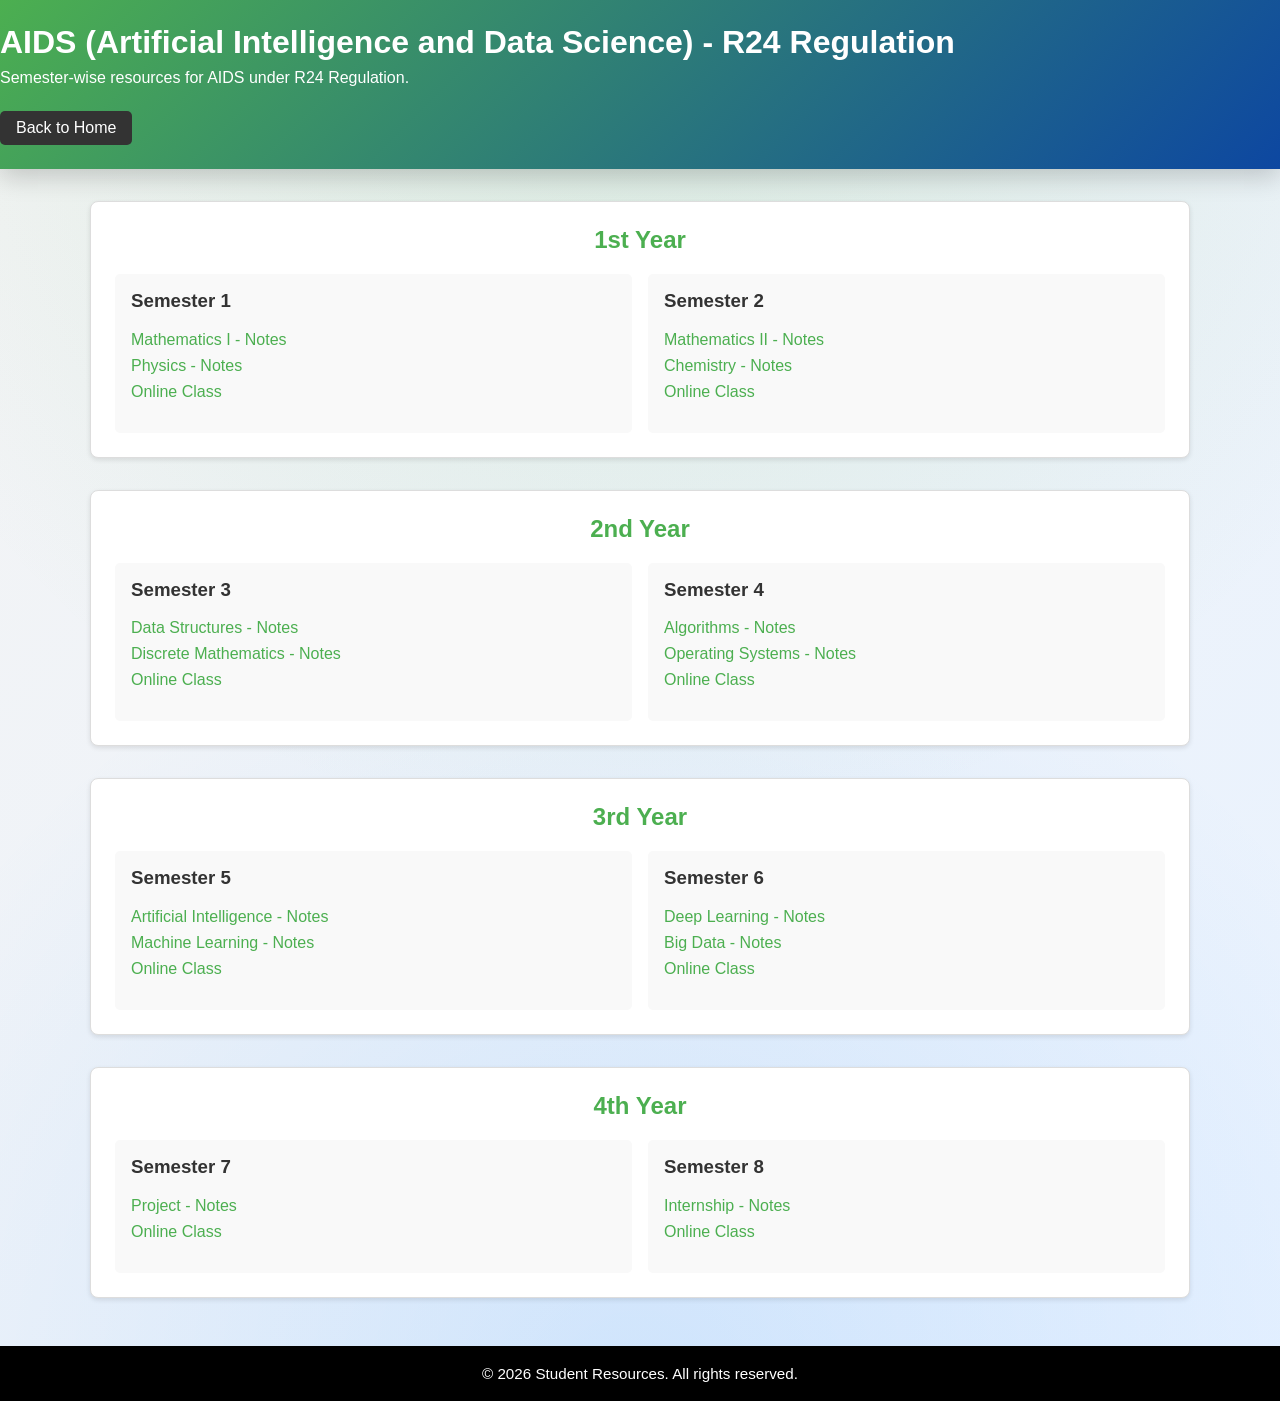
==== aids-r24.html @ 4a4cba32 "Initial upload" ====
<!DOCTYPE html>
<html lang="en">
<head>
    <meta charset="UTF-8">
    <meta name="viewport" content="width=device-width, initial-scale=1.0">
    <title>AIDS - R24 Regulation</title>
    <link rel="stylesheet" href="style.css">
</head>
<body>
    <header>
        <h1>AIDS (Artificial Intelligence and Data Science) - R24 Regulation</h1>
        <p>Semester-wise resources for AIDS under R24 Regulation.</p>
        <a href="home page.html" class="back-link">Back to Home</a>
    </header>

    <main>
        <section id="years">
            <!-- 1st Year -->
            <div class="year-block">
                <h2>1st Year</h2>
                <div class="semesters-flex">
                    <div class="semester-box">
                        <h3>Semester 1</h3>
                        <ul>
                            <li><a href="branches/aids/r24/sem1/math/notes.pdf">Mathematics I - Notes</a></li>
                            <li><a href="branches/aids/r24/sem1/physics/notes.pdf">Physics - Notes</a></li>
                            <li><a href="https://example.com/math-class">Online Class</a></li>
                        </ul>
                    </div>
                    <div class="semester-box">
                        <h3>Semester 2</h3>
                        <ul>
                            <li><a href="branches/aids/r24/sem2/math2/notes.pdf">Mathematics II - Notes</a></li>
                            <li><a href="branches/aids/r24/sem2/chemistry/notes.pdf">Chemistry - Notes</a></li>
                            <li><a href="https://example.com/chem-class">Online Class</a></li>
                        </ul>
                    </div>
                </div>
            </div>

            <!-- 2nd Year -->
            <div class="year-block">
                <h2>2nd Year</h2>
                <div class="semesters-flex">
                    <div class="semester-box">
                        <h3>Semester 3</h3>
                        <ul>
                            <li><a href="branches/aids/r24/sem3/ds/notes.pdf">Data Structures - Notes</a></li>
                            <li><a href="branches/aids/r24/sem3/dm/notes.pdf">Discrete Mathematics - Notes</a></li>
                            <li><a href="https://example.com/ds-class">Online Class</a></li>
                        </ul>
                    </div>
                    <div class="semester-box">
                        <h3>Semester 4</h3>
                        <ul>
                            <li><a href="branches/aids/r24/sem4/algo/notes.pdf">Algorithms - Notes</a></li>
                            <li><a href="branches/aids/r24/sem4/os/notes.pdf">Operating Systems - Notes</a></li>
                            <li><a href="https://example.com/algo-class">Online Class</a></li>
                        </ul>
                    </div>
                </div>
            </div>

            <!-- 3rd Year -->
            <div class="year-block">
                <h2>3rd Year</h2>
                <div class="semesters-flex">
                    <div class="semester-box">
                        <h3>Semester 5</h3>
                        <ul>
                            <li><a href="branches/aids/r24/sem5/ai/notes.pdf">Artificial Intelligence - Notes</a></li>
                            <li><a href="branches/aids/r24/sem5/ml/notes.pdf">Machine Learning - Notes</a></li>
                            <li><a href="https://example.com/ai-class">Online Class</a></li>
                        </ul>
                    </div>
                    <div class="semester-box">
                        <h3>Semester 6</h3>
                        <ul>
                            <li><a href="branches/aids/r24/sem6/dl/notes.pdf">Deep Learning - Notes</a></li>
                            <li><a href="branches/aids/r24/sem6/bigdata/notes.pdf">Big Data - Notes</a></li>
                            <li><a href="https://example.com/dl-class">Online Class</a></li>
                        </ul>
                    </div>
                </div>
            </div>

            <!-- 4th Year -->
            <div class="year-block">
                <h2>4th Year</h2>
                <div class="semesters-flex">
                    <div class="semester-box">
                        <h3>Semester 7</h3>
                        <ul>
                            <li><a href="branches/aids/r24/sem7/project/notes.pdf">Project - Notes</a></li>
                            <li><a href="https://example.com/project-class">Online Class</a></li>
                        </ul>
                    </div>
                    <div class="semester-box">
                        <h3>Semester 8</h3>
                        <ul>
                            <li><a href="branches/aids/r24/sem8/internship/notes.pdf">Internship - Notes</a></li>
                            <li><a href="https://example.com/internship-class">Online Class</a></li>
                        </ul>
                    </div>
                </div>
            </div>
        </section>
    </main>

    <footer>
        <p>&copy; 2026 Student Resources. All rights reserved.</p>
    </footer>
</body>
</html>
---- style.css ----
body {
    font-family: Arial, sans-serif;
    margin: 0;
    padding: 0;
    color: #333;
    background: radial-gradient(circle at top, rgba(76, 175, 80, 0.15), transparent 55%),
                radial-gradient(circle at bottom, rgba(0, 123, 255, 0.12), transparent 55%),
                linear-gradient(135deg, #f4f4f4 0%, #e8f2ff 100%);
    min-height: 100vh;
}

header {
    background: linear-gradient(135deg, #4CAF50, #0D47A1);
    color: white;
    padding: 1.5em 0;
    box-shadow: 0 8px 24px rgba(0,0,0,0.18);
}

.header-top {
    display: flex;
    align-items: flex-start;
    justify-content: center;
    gap: 1.5em;
    flex-wrap: wrap;
    padding: 0 1em;
    max-width: 1100px;
    margin: 0 auto;
}

.logo {
    width: 85px;
    height: 85px;
    border-radius: 14px;
    background: rgba(255,255,255,0.25);
    display: flex;
    align-items: center;
    justify-content: center;
    border: 2px solid rgba(255,255,255,0.5);
}

.logo-text {
    font-size: 1.2rem;
    font-weight: bold;
    letter-spacing: 1px;
}

.header-text {
    text-align: left;
    max-width: 720px;
}

header h1 {
    margin: 0;
    transition: color 0.3s;
}

header h1:hover {
    color: #4CAF50;
}

header p {
    margin: 0.5em 0;
}

main {
    max-width: 1100px;
    margin: 0 auto;
    padding: 2em 1.25em 3em;
}

.welcome-section {
    background: rgba(255, 255, 255, 0.1);
    border-radius: 16px;
    padding: 2em;
    box-shadow: 0 10px 25px rgba(0, 0, 0, 0.12);
    margin-bottom: 2em;
}

.welcome-inner h2 {
    margin-top: 0;
    color: #0b3d91;
}

.welcome-inner p {
    line-height: 1.6;
    color: #333;
}

.regulations {
    margin-bottom: 2em;
}

.regulations h2 {
    text-align: center;
    margin-bottom: 1.25em;
    color: #0b3d91;
}

.regulation-grid {
    display: flex;
    flex-direction: column;
    gap: 1.5em;
}

@media (min-width: 860px) {
    .regulation-grid {
        flex-direction: row;
    }
}

.content-area {
    background: rgba(255, 255, 255, 0.9);
    border: 1px solid rgba(0, 0, 0, 0.12);
    border-radius: 12px;
    box-shadow: 0 10px 25px rgba(0,0,0,0.12);
    overflow: hidden;
}

.content-inner {
    padding: 2em;
}

.content-inner h2 {
    margin-top: 0;
    color: #0b3d91;
}

.content-inner p {
    line-height: 1.6;
    color: #333;
}



.sidebar {
    background: white;
    border: 1px solid #ddd;
    border-radius: 12px;
    padding: 1.5em;
    box-shadow: 0 2px 10px rgba(0,0,0,0.08);
}

.sidebar h2 {
    margin-top: 0;
    text-align: center;
    color: #4CAF50;
}

.sidebar-hint {
    margin-top: 1.5em;
    font-size: 0.95rem;
    color: #555;
    text-align: center;
}

.content-area {
    background: white;
    border: 1px solid #ddd;
    border-radius: 12px;
    height: 600px;
    overflow: hidden;
    box-shadow: 0 2px 10px rgba(0,0,0,0.08);
}

.content-area iframe {
    width: 100%;
    height: 100%;
    border: none;
}

#regulations h2 {
    text-align: center;
    margin-bottom: 2em;
}

.regulation-container {
    display: flex;
    flex-direction: column;
    gap: 2em;
}

.regulation-box {
    background-color: rgba(255, 255, 255, 0.15);
    border: 1px solid rgba(0, 0, 0, 0.12);
    border-radius: 12px;
    padding: 1.5em;
    box-shadow: 0 4px 18px rgba(0,0,0,0.12);
    transition: transform 0.25s, box-shadow 0.25s, border-color 0.25s;
    backdrop-filter: blur(12px);
}

.regulation-box:hover {
    transform: translateY(-6px);
    box-shadow: 0 8px 24px rgba(0,0,0,0.16);
}

.regulation-header {
    display: flex;
    align-items: center;
    justify-content: center;
    gap: 0.75em;
    margin-bottom: 0.5em;
}

.regulation-badge {
    display: inline-flex;
    align-items: center;
    justify-content: center;
    width: 48px;
    height: 48px;
    border-radius: 12px;
    font-weight: bold;
    color: white;
    background: rgba(76, 175, 80, 0.9);
    box-shadow: 0 2px 10px rgba(0,0,0,0.12);
}

.r23 .regulation-badge {
    background: linear-gradient(135deg, #4CAF50, #1B5E20);
}

.r24 .regulation-badge {
    background: linear-gradient(135deg, #2196F3, #0D47A1);
}

.regulation-box h3 {
    margin: 0;
    font-size: 1.25rem;
    color: #222;
}

.regulation-desc {
    margin: 0.5em 0 1em;
    color: #444;
    text-align: center;
}

.branches-flex {
    display: flex;
    justify-content: space-around;
    gap: 1em;
    flex-wrap: wrap;
}

.branch-link {
    display: inline-block;
    background-color: #4CAF50;
    color: white;
    padding: 1em 2em;
    text-decoration: none;
    border-radius: 10px;
    font-weight: bold;
    text-align: center;
    transition: background-color 0.25s, transform 0.25s, box-shadow 0.25s;
    box-shadow: 0 2px 6px rgba(0,0,0,0.12);
}

.r23 .branch-link {
    background-color: #43a047;
}

.r23 .branch-link:hover {
    background-color: #388e3c;
}

.r24 .branch-link {
    background-color: #1e88e5;
}

.r24 .branch-link:hover {
    background-color: #1565c0;
}

.branch-link:hover {
    transform: scale(1.05);
    box-shadow: 0 4px 12px rgba(0,0,0,0.16);
}

footer {
    background: #000;
    color: #fff;
    text-align: center;
    padding: 1.25em 1em;
    font-size: 0.95rem;
}

footer p {
    margin: 0;
}

.back-link {
    display: inline-block;
    margin-top: 1em;
    color: white;
    text-decoration: none;
    background-color: #333;
    padding: 0.5em 1em;
    border-radius: 5px;
}

.back-link:hover {
    background-color: #555;
}

#years {
    display: flex;
    flex-direction: column;
    gap: 2em;
}

.year-block {
    background-color: white;
    border: 1px solid #ddd;
    border-radius: 8px;
    padding: 1.5em;
    box-shadow: 0 2px 5px rgba(0,0,0,0.1);
}

.year-block h2 {
    margin-top: 0;
    color: #4CAF50;
    text-align: center;
}

.semesters-flex {
    display: flex;
    justify-content: space-around;
    gap: 1em;
    flex-wrap: wrap;
}

.semester-box {
    flex: 1;
    min-width: 200px;
    background-color: #f9f9f9;
    padding: 1em;
    border-radius: 5px;
}

.semester-box h3 {
    margin-top: 0;
    color: #333;
}

.semester-box ul {
    list-style-type: none;
    padding: 0;
}

.semester-box ul li {
    margin-bottom: 0.5em;
}

.semester-box ul li a {
    color: #4CAF50;
    text-decoration: none;
}

.semester-box ul li a:hover {
    text-decoration: underline;
}
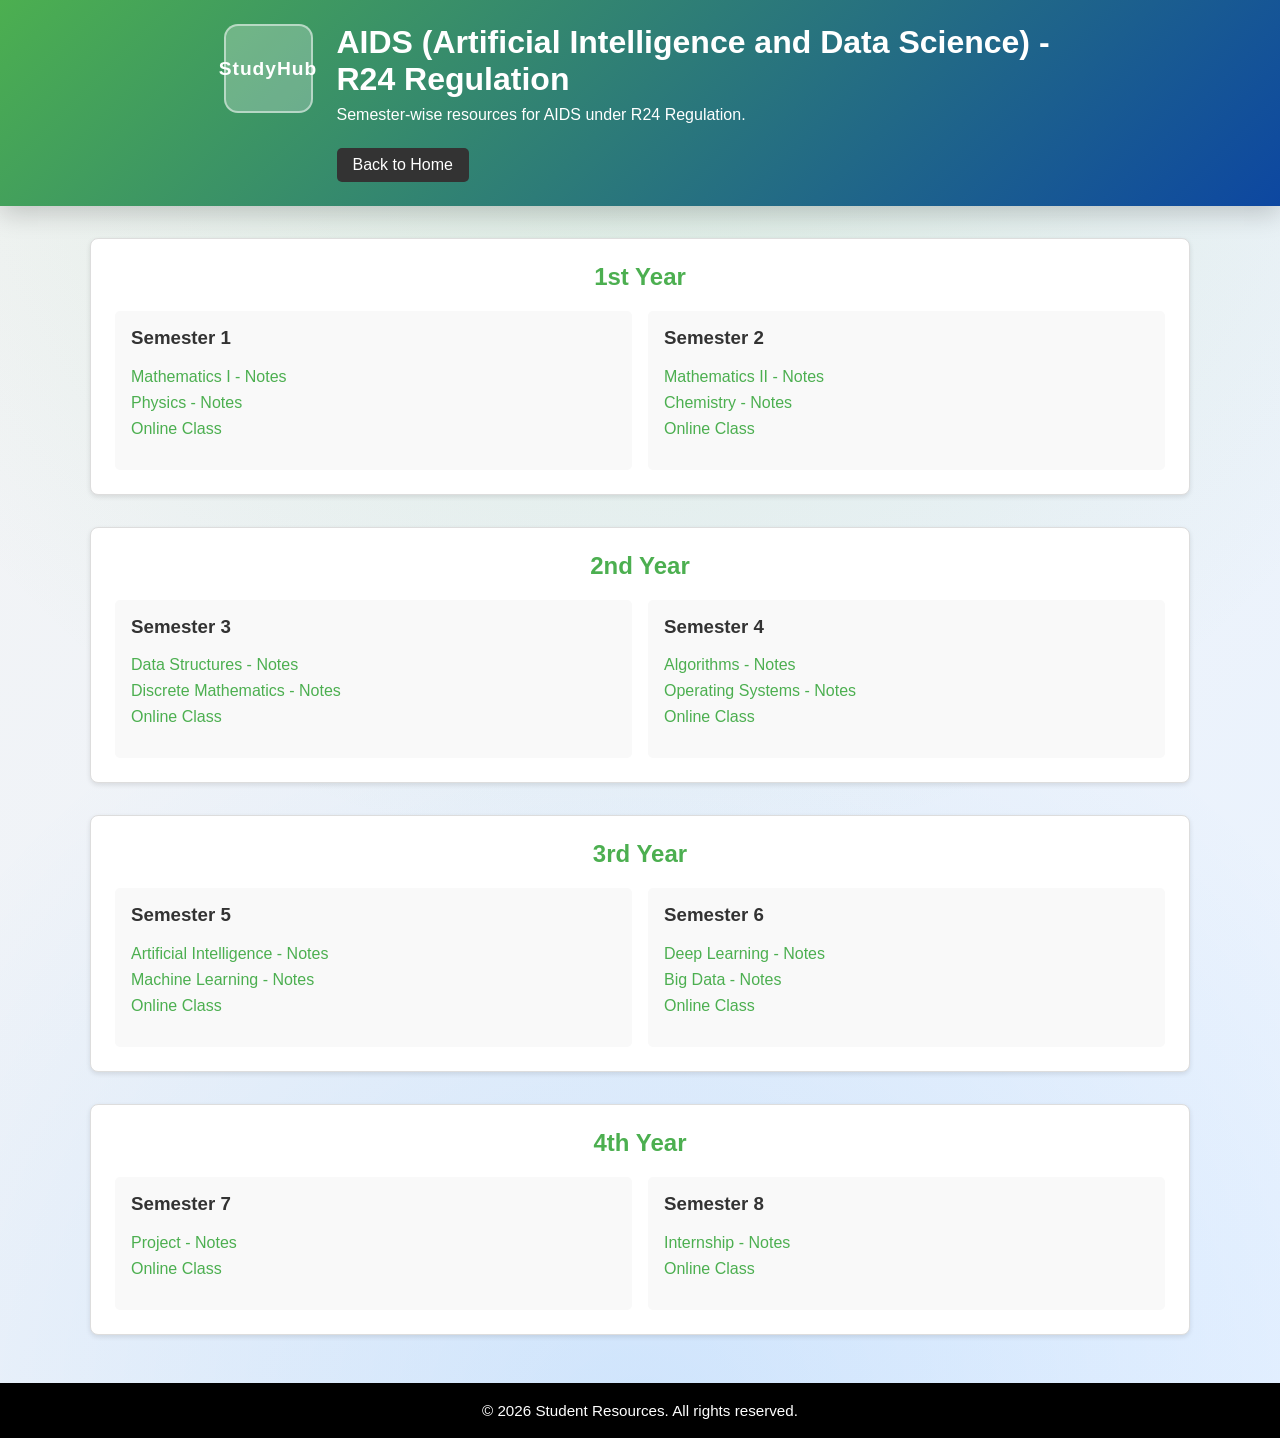
==== commit e5405519: "Add logo to all regulation pages" ====
--- a/aids-r24.html
+++ b/aids-r24.html
@@ -8,9 +8,16 @@
 </head>
 <body>
     <header>
-        <h1>AIDS (Artificial Intelligence and Data Science) - R24 Regulation</h1>
-        <p>Semester-wise resources for AIDS under R24 Regulation.</p>
-        <a href="home page.html" class="back-link">Back to Home</a>
+        <div class="header-top">
+            <div class="logo" aria-label="Logo placeholder">
+                <span class="logo-text">StudyHub</span>
+            </div>
+            <div class="header-text">
+                <h1>AIDS (Artificial Intelligence and Data Science) - R24 Regulation</h1>
+                <p>Semester-wise resources for AIDS under R24 Regulation.</p>
+                <a href="home page.html" class="back-link">Back to Home</a>
+            </div>
+        </div>
     </header>
 
     <main>
